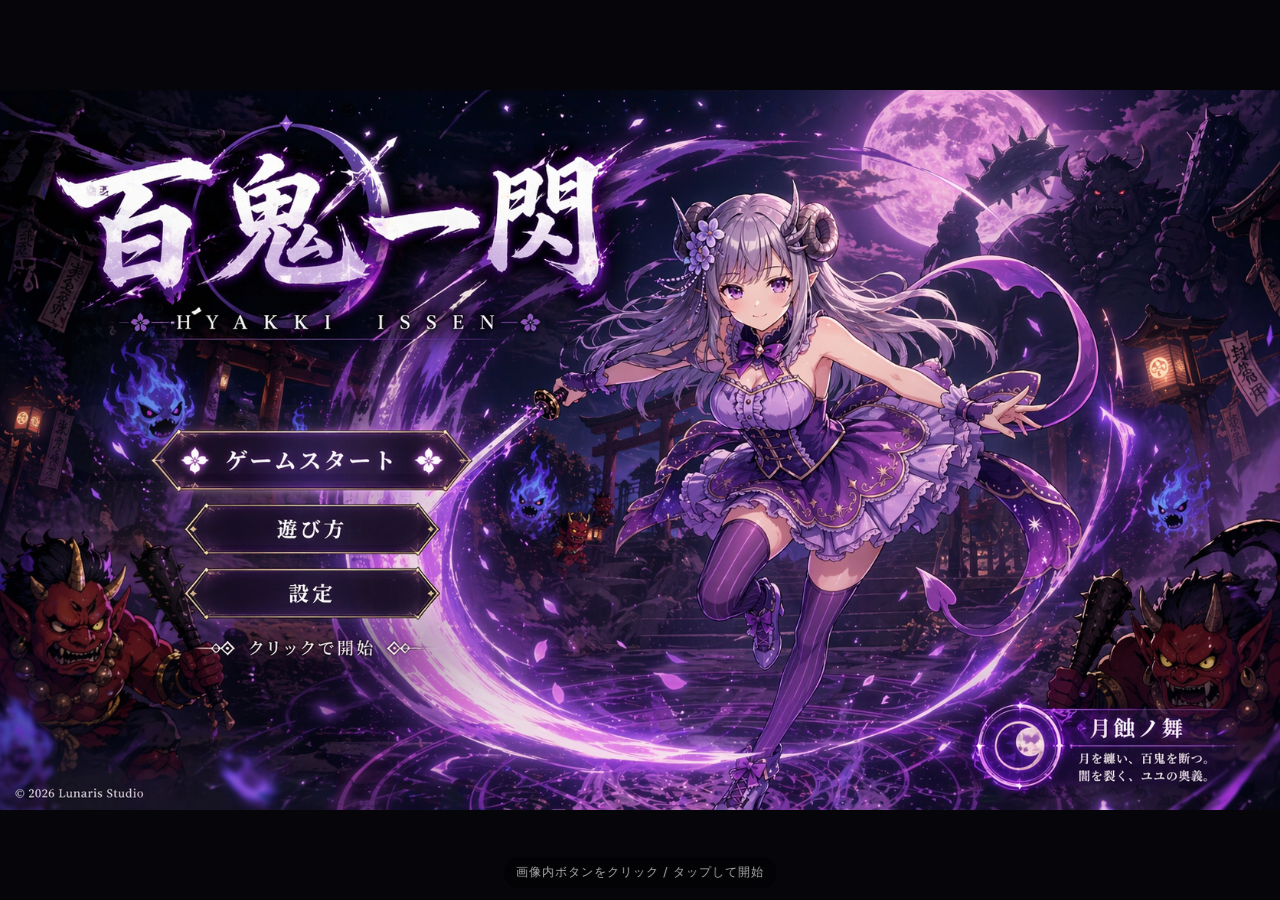
==== index.html @ 0e361dd6 "Add files via upload" ====
<!DOCTYPE html>
<html lang="ja">
<head>
  <meta charset="UTF-8" />
  <meta name="viewport" content="width=device-width, initial-scale=1.0, user-scalable=no" />
  <title>百鬼一閃</title>
  <link rel="stylesheet" href="style.css" />
</head>
<body>
  <main id="gameWrap">
    <canvas id="game"></canvas>

    <section id="ui">
      <div class="title">百鬼一閃</div>
      <div id="stats">SCORE 0</div>
    </section>

    <section id="titleScreen" class="menuScreen">
      <div class="titleStage">
        <div class="titleFrame">
          <img class="titleArt titleArtPc" src="assets/title_bg_pc.png" alt="" />
          <img class="titleArt titleArtSp" src="assets/title_bg_sp.png" alt="" />

          <button id="startBtn" class="artHotspot startSpot" aria-label="ゲームスタート"></button>
          <button id="howtoBtn" class="artHotspot howtoSpot" aria-label="遊び方"></button>
          <button id="settingsBtn" class="artHotspot settingsSpot" aria-label="設定"></button>
        </div>

        <div class="titleFooterHint">画像内ボタンをクリック / タップして開始</div>
      </div>
    </section>

    <section id="howtoScreen" class="menuScreen modalScreen hidden">
      <div class="modalCard">
        <div class="modalEyebrow">HOW TO PLAY</div>
        <h2>遊び方</h2>
        <div class="infoGrid">
          <div class="infoBlock">
            <div class="infoTitle">スマホ操作</div>
            <div class="infoText">
              左下スティック：移動<br>
              右下「一閃」：通常攻撃<br>
              右下「月蝕」：ゲージ100%で必殺技
            </div>
          </div>
          <div class="infoBlock">
            <div class="infoTitle">PC操作</div>
            <div class="infoText">
              WASD / 矢印キー：移動<br>
              Space：一閃<br>
              E：月蝕ノ舞
            </div>
          </div>
        </div>
        <p class="modalNote">敵を引きつけて、一気に斬るのがコツ。</p>
        <div class="modalActions">
          <button id="howtoBackBtn" class="primaryBtn smallBtn">タイトルに戻る</button>
        </div>
      </div>
    </section>

    <section id="settingsScreen" class="menuScreen modalScreen hidden">
      <div class="modalCard">
        <div class="modalEyebrow">SETTINGS</div>
        <h2>設定</h2>
        <p class="modalLead">敵の湧き方で難易度を変更できます。</p>

        <div class="difficultyGrid">
          <button class="difficultyBtn active" data-difficulty="easy">
            <span class="diffName">やさしい</span>
            <span class="diffDesc">敵の湧きがかなり少なめ</span>
          </button>
          <button class="difficultyBtn" data-difficulty="normal">
            <span class="diffName">ふつう</span>
            <span class="diffDesc">標準的なバランス</span>
          </button>
          <button class="difficultyBtn" data-difficulty="hard">
            <span class="diffName">むずかしい</span>
            <span class="diffDesc">敵が多めに湧く</span>
          </button>
          <button class="difficultyBtn" data-difficulty="chaos">
            <span class="diffName">百鬼</span>
            <span class="diffDesc">かなり激しく押し寄せる</span>
          </button>
        </div>

        <div class="modalActions">
          <button id="settingsBackBtn" class="primaryBtn smallBtn">タイトルに戻る</button>
        </div>
      </div>
    </section>

    <section id="resultScreen" class="menuScreen modalScreen hidden">
      <div class="modalCard resultCard">
        <div class="modalEyebrow">RESULT</div>
        <h2>討伐終了</h2>
        <div class="resultGrid">
          <div class="resultItem">
            <div class="resultLabel">SCORE</div>
            <div class="resultValue" id="resultScore">0</div>
          </div>
          <div class="resultItem">
            <div class="resultLabel">BEST COMBO</div>
            <div class="resultValue" id="resultCombo">0</div>
          </div>
          <div class="resultItem">
            <div class="resultLabel">DIFFICULTY</div>
            <div class="resultValue" id="resultDifficulty">ふつう</div>
          </div>
        </div>
        <div class="modalActions">
          <button id="retryBtn" class="primaryBtn smallBtn">再挑戦</button>
          <button id="resultTitleBtn" class="secondaryBtn smallBtn">タイトルに戻る</button>
        </div>
      </div>
    </section>

    <div id="stickBase" aria-hidden="true">
      <div id="stick"></div>
    </div>

    <button id="attackBtn">一閃</button>
    <button id="ultimateBtn">月蝕</button>

    <div id="cutinLayer" aria-hidden="true">
      <img id="cutinImage" src="assets/yuyu_cutin.png" alt="" />
      <div id="ultimateName">月蝕ノ舞</div>
    </div>
  </main>

  <script src="script.js"></script>
</body>
</html>
---- style.css ----
html,
body {
  margin: 0;
  padding: 0;
  overflow: hidden;
  background: #07070c;
  color: white;
  font-family: system-ui, -apple-system, BlinkMacSystemFont, "Segoe UI", sans-serif;
  touch-action: none;
  user-select: none;
}

#gameWrap {
  position: fixed;
  inset: 0;
  overflow: hidden;
  background: radial-gradient(circle at center, #191927 0%, #07070c 72%);
}

canvas {
  display: block;
  width: 100vw;
  height: 100vh;
}

#ui {
  position: fixed;
  top: 14px;
  left: 14px;
  z-index: 5;
  text-shadow: 0 2px 10px rgba(0, 0, 0, 0.75);
  pointer-events: none;
}

.title {
  font-size: 15px;
  font-weight: 900;
  letter-spacing: 0.08em;
  opacity: 0.92;
}

#stats {
  margin-top: 6px;
  font-size: 14px;
  line-height: 1.6;
  opacity: 0.9;
}

.menuScreen {
  position: fixed;
  inset: 0;
  z-index: 12;
}

.hidden {
  display: none !important;
}

/* ---------- Title ---------- */
#titleScreen {
  display: block;
  background: #05050a;
}

.titleStage {
  position: absolute;
  inset: 0;
  display: grid;
  place-items: center;
  background:
    radial-gradient(circle at center, rgba(110, 60, 180, 0.15), rgba(0,0,0,0) 45%),
    #05050a;
}

.titleFrame {
  position: relative;
  width: min(100vw, 177.7vh);
  aspect-ratio: 1672 / 941;
  overflow: hidden;
}

.titleArt {
  position: absolute;
  inset: 0;
  width: 100%;
  height: 100%;
  object-fit: contain;
}

.titleArtPc {
  display: block;
}

.titleArtSp {
  display: none;
}

.artHotspot {
  position: absolute;
  appearance: none;
  border: none;
  background: rgba(255, 255, 255, 0.02);
  border-radius: 999px;
  cursor: pointer;
  -webkit-tap-highlight-color: transparent;
  transition: background 0.18s ease, box-shadow 0.18s ease, transform 0.12s ease;
}

.artHotspot:hover {
  background: rgba(255, 255, 255, 0.06);
  box-shadow:
    0 0 0 1px rgba(255,255,255,0.14) inset,
    0 0 22px rgba(188, 115, 255, 0.20);
}

.artHotspot:active {
  transform: scale(0.985);
  background: rgba(255, 255, 255, 0.10);
}

.startSpot {
  left: 4.8%;
  top: 43.8%;
  width: 33.0%;
  height: 9.6%;
}

.howtoSpot {
  left: 5.4%;
  top: 54.3%;
  width: 27.8%;
  height: 8.9%;
}

.settingsSpot {
  left: 5.8%;
  top: 65.0%;
  width: 27.2%;
  height: 8.9%;
}

.titleFooterHint {
  position: absolute;
  left: 50%;
  bottom: 12px;
  transform: translateX(-50%);
  padding: 7px 12px;
  border-radius: 999px;
  background: rgba(0, 0, 0, 0.36);
  color: rgba(255,255,255,0.68);
  font-size: 12px;
  letter-spacing: 0.08em;
  backdrop-filter: blur(6px);
  pointer-events: none;
}

/* ---------- Modal screens ---------- */
/* ---------- Modal screens ---------- */
.modalScreen {
  display: grid;
  place-items: center;
  padding: 18px;
  background:
    radial-gradient(circle at center, rgba(80, 32, 130, 0.25), rgba(0, 0, 0, 0.72)),
    rgba(5, 5, 10, 0.72);
  backdrop-filter: blur(10px);
}

.modalCard {
  width: min(92vw, 740px);
  padding: clamp(20px, 3.2vw, 34px);
  border-radius: 28px;
  background:
    linear-gradient(180deg, rgba(20, 18, 33, 0.90), rgba(10, 10, 18, 0.95));
  border: 1px solid rgba(255, 255, 255, 0.10);
  box-shadow:
    0 24px 60px rgba(0, 0, 0, 0.42),
    0 0 36px rgba(140, 70, 220, 0.12);
}

.modalEyebrow {
  font-size: 12px;
  font-weight: 900;
  letter-spacing: 0.18em;
  color: rgba(212, 181, 255, 0.9);
}

.modalCard h2 {
  margin: 10px 0 0;
  font-size: clamp(34px, 6vw, 56px);
  letter-spacing: 0.08em;
}

.modalLead,
.modalNote {
  margin-top: 12px;
  font-size: 15px;
  line-height: 1.7;
  color: rgba(244, 240, 248, 0.85);
}

.infoGrid,
.resultGrid {
  margin-top: 18px;
  display: grid;
  gap: 14px;
}

.infoGrid {
  grid-template-columns: repeat(2, minmax(0, 1fr));
}

.infoBlock,
.resultItem {
  padding: 16px;
  border-radius: 18px;
  background: rgba(255, 255, 255, 0.05);
  border: 1px solid rgba(255, 255, 255, 0.08);
}

.infoTitle,
.resultLabel {
  font-size: 12px;
  font-weight: 900;
  letter-spacing: 0.14em;
  color: rgba(218, 193, 255, 0.94);
}

.infoText {
  margin-top: 8px;
  font-size: 14px;
  line-height: 1.8;
  color: rgba(245, 241, 250, 0.88);
}

.resultGrid {
  grid-template-columns: repeat(3, minmax(0, 1fr));
}

.resultValue {
  margin-top: 6px;
  font-size: clamp(24px, 4vw, 34px);
  font-weight: 1000;
}

.modalActions {
  margin-top: 22px;
  display: flex;
  gap: 12px;
  flex-wrap: wrap;
  justify-content: center;
}

.smallBtn {
  min-width: 200px;
}

.difficultyGrid {
  margin-top: 18px;
  display: grid;
  grid-template-columns: repeat(2, minmax(0, 1fr));
  gap: 12px;
}

.difficultyBtn {
  appearance: none;
  text-align: left;
  border: 1px solid rgba(255, 255, 255, 0.08);
  padding: 16px;
  border-radius: 18px;
  background: rgba(255, 255, 255, 0.05);
  color: white;
  cursor: pointer;
}

.difficultyBtn.active {
  border-color: rgba(203, 145, 255, 0.68);
  background:
    linear-gradient(180deg, rgba(112, 56, 171, 0.52), rgba(53, 29, 86, 0.42));
  box-shadow:
    0 0 0 1px rgba(203, 145, 255, 0.30) inset,
    0 8px 24px rgba(120, 46, 195, 0.24);
}

.diffName {
  display: block;
  font-size: 16px;
  font-weight: 900;
  letter-spacing: 0.08em;
}

.diffDesc {
  display: block;
  margin-top: 6px;
  font-size: 13px;
  line-height: 1.6;
  color: rgba(245, 241, 250, 0.80);
}

/* ---------- Controls ---------- */
#stickBase {
  position: fixed;
  left: 24px;
  bottom: 28px;
  width: 116px;
  height: 116px;
  border-radius: 50%;
  z-index: 7;
  border: 1px solid rgba(255, 255, 255, 0.18);
  background: rgba(255, 255, 255, 0.06);
  box-shadow: inset 0 0 24px rgba(255, 255, 255, 0.05);
}

#stick {
  position: absolute;
  left: 38px;
  top: 38px;
  width: 40px;
  height: 40px;
  border-radius: 50%;
  background: rgba(255, 255, 255, 0.35);
  box-shadow: 0 0 20px rgba(255, 255, 255, 0.18);
}

#attackBtn,
#ultimateBtn {
  position: fixed;
  z-index: 7;
  border-radius: 50%;
  border: 1px solid rgba(255, 255, 255, 0.22);
  color: white;
  font-weight: 900;
  letter-spacing: 0.08em;
  box-shadow: inset 0 0 28px rgba(255, 255, 255, 0.08);
}

#attackBtn {
  right: 24px;
  bottom: 34px;
  width: 104px;
  height: 104px;
  background: rgba(255, 255, 255, 0.1);
  font-size: 18px;
}

#ultimateBtn {
  right: 132px;
  bottom: 48px;
  width: 78px;
  height: 78px;
  background: rgba(130, 30, 190, 0.3);
  font-size: 14px;
  opacity: 0.55;
}

#ultimateBtn.ready {
  opacity: 1;
  background: rgba(170, 40, 255, 0.42);
  box-shadow:
    0 0 22px rgba(190, 70, 255, 0.55),
    inset 0 0 30px rgba(255, 255, 255, 0.13);
  animation: pulse 0.85s infinite alternate;
}

@keyframes pulse {
  from { transform: scale(1); }
  to { transform: scale(1.07); }
}

/* ---------- Cutin ---------- */
#cutinLayer {
  position: fixed;
  inset: 0;
  z-index: 20;
  display: none;
  place-items: center;
  background: rgba(0, 0, 0, 0.82);
  pointer-events: none;
}

#cutinLayer.show {
  display: grid;
  animation: cutinFlash 0.8s ease-out forwards;
}

#cutinImage {
  width: min(100vw, 980px);
  height: auto;
  filter: drop-shadow(0 0 28px rgba(190, 80, 255, 0.65));
  transform: skew(-4deg) scale(1.03);
}

#ultimateName {
  position: absolute;
  left: 24px;
  bottom: 18%;
  font-size: clamp(34px, 10vw, 80px);
  font-weight: 1000;
  letter-spacing: 0.12em;
  text-shadow:
    0 0 12px rgba(220, 120, 255, 0.9),
    0 4px 18px rgba(0, 0, 0, 0.85);
}

@keyframes cutinFlash {
  0% { opacity: 0; transform: translateX(-30px); }
  12% { opacity: 1; transform: translateX(0); }
  76% { opacity: 1; }
  100% { opacity: 0; }
}

@media (max-width: 800px) {
  .infoGrid,
  .difficultyGrid,
  .resultGrid {
    grid-template-columns: 1fr;
  }

  .modalActions {
    flex-direction: column;
    align-items: center;
  }

  .smallBtn {
    width: min(100%, 320px);
  }
}

@media (max-width: 680px) {
  .titleArtPc {
    display: none;
  }

  .titleArtSp {
    display: block;
  }

  .titleHero {
    bottom: 20px;
    width: min(92vw, 480px);
  }

  .titleHero h1 {
    font-size: clamp(42px, 15vw, 68px);
    letter-spacing: 0.10em;
  }

  .titleSub {
    font-size: 14px;
  }

  .titleButtons {
    gap: 10px;
  }

  .primaryBtn {
    min-height: 56px;
    font-size: 16px;
  }

  .secondaryBtn {
    min-height: 48px;
    font-size: 15px;
  }

  #ui {
    top: 12px;
    left: 12px;
  }

  #stats {
    font-size: 12px;
  }
}


@media (max-width: 680px) {
  .titleFrame {
    width: min(100vw, 177.7vh);
  }

  .titleArtPc {
    display: none;
  }

  .titleArtSp {
    display: block;
  }

  .titleFooterHint {
    bottom: 10px;
    font-size: 11px;
  }

  /* スマホ向けに少しだけ当たり判定を広げる */
  .startSpot {
    left: 4.4%;
    top: 43.8%;
    width: 34.5%;
    height: 10.2%;
  }

  .howtoSpot {
    left: 5.0%;
    top: 54.2%;
    width: 29.5%;
    height: 9.2%;
  }

  .settingsSpot {
    left: 5.5%;
    top: 64.9%;
    width: 29.0%;
    height: 9.2%;
  }
}
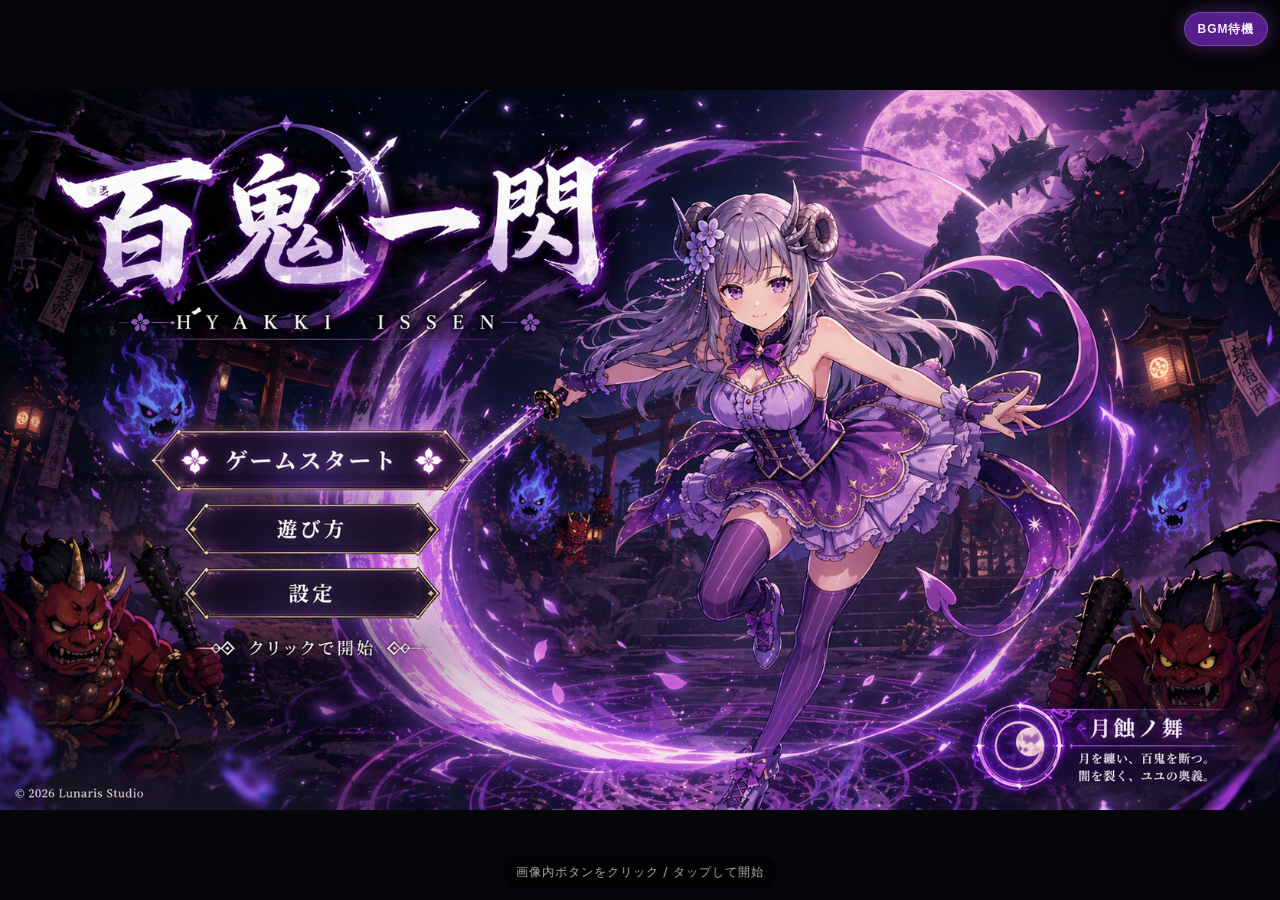
==== commit 6df46fb6: "Load mobile title stylesheet" ====
--- a/index.html
+++ b/index.html
@@ -5,6 +5,7 @@
   <meta name="viewport" content="width=device-width, initial-scale=1.0, user-scalable=no" />
   <title>百鬼一閃</title>
   <link rel="stylesheet" href="style.css" />
+  <link rel="stylesheet" href="mobile-title.css" />
 </head>
 <body>
   <main id="gameWrap">
@@ -129,5 +130,6 @@
   </main>
 
   <script src="script.js"></script>
+  <script src="bgm.js"></script>
 </body>
 </html>
--- a/style.css
+++ b/style.css
@@ -46,6 +46,34 @@
   opacity: 0.9;
 }
 
+#audioUnlockBtn {
+  position: fixed;
+  right: max(12px, env(safe-area-inset-right));
+  top: max(12px, env(safe-area-inset-top));
+  z-index: 30;
+  min-width: 84px;
+  height: 34px;
+  padding: 0 12px;
+  border-radius: 999px;
+  border: 1px solid rgba(255,255,255,0.18);
+  background: rgba(10,10,18,0.56);
+  color: rgba(255,255,255,0.92);
+  font-size: 12px;
+  font-weight: 900;
+  letter-spacing: 0.08em;
+  backdrop-filter: blur(8px);
+  box-shadow: 0 8px 20px rgba(0,0,0,0.24);
+}
+
+#audioUnlockBtn.is-on {
+  background: rgba(120, 42, 190, 0.72);
+  box-shadow: 0 0 18px rgba(190, 90, 255, 0.34);
+}
+
+#audioUnlockBtn.is-off {
+  opacity: 0.72;
+}
+
 .menuScreen {
   position: fixed;
   inset: 0;
@@ -142,7 +170,7 @@
 .titleFooterHint {
   position: absolute;
   left: 50%;
-  bottom: 12px;
+  bottom: max(12px, env(safe-area-inset-bottom));
   transform: translateX(-50%);
   padding: 7px 12px;
   border-radius: 999px;
@@ -155,7 +183,6 @@
 }
 
 /* ---------- Modal screens ---------- */
-/* ---------- Modal screens ---------- */
 .modalScreen {
   display: grid;
   place-items: center;
@@ -164,6 +191,8 @@
     radial-gradient(circle at center, rgba(80, 32, 130, 0.25), rgba(0, 0, 0, 0.72)),
     rgba(5, 5, 10, 0.72);
   backdrop-filter: blur(10px);
+  overflow-y: auto;
+  -webkit-overflow-scrolling: touch;
 }
 
 .modalCard {
@@ -426,73 +455,65 @@
   }
 }
 
-@media (max-width: 680px) {
-  .titleArtPc {
-    display: none;
-  }
-
-  .titleArtSp {
-    display: block;
-  }
-
-  .titleHero {
-    bottom: 20px;
-    width: min(92vw, 480px);
-  }
-
-  .titleHero h1 {
-    font-size: clamp(42px, 15vw, 68px);
-    letter-spacing: 0.10em;
-  }
-
-  .titleSub {
-    font-size: 14px;
-  }
-
-  .titleButtons {
-    gap: 10px;
-  }
-
-  .primaryBtn {
-    min-height: 56px;
-    font-size: 16px;
-  }
-
-  .secondaryBtn {
-    min-height: 48px;
+/* ---------- Smartphone portrait UI ---------- */
+@media (max-width: 680px) and (orientation: portrait) {
+  #audioUnlockBtn {
+    top: calc(env(safe-area-inset-top) + 92px);
+    right: 28px;
+    height: 48px;
+    min-width: 136px;
     font-size: 15px;
+    border-radius: 24px;
   }
 
   #ui {
-    top: 12px;
+    top: calc(env(safe-area-inset-top) + 52px);
     left: 12px;
   }
 
   #stats {
     font-size: 12px;
   }
-}
-
-
-@media (max-width: 680px) {
+
+  .titleStage {
+    display: block;
+    overflow-y: auto;
+    -webkit-overflow-scrolling: touch;
+    padding-top: calc(env(safe-area-inset-top) + 78px);
+    padding-bottom: calc(env(safe-area-inset-bottom) + 130px);
+  }
+
   .titleFrame {
-    width: min(100vw, 177.7vh);
+    width: 156vw;
+    max-width: none;
+    margin-left: 50%;
+    transform: translateX(-50%);
+    aspect-ratio: 1672 / 941;
   }
 
   .titleArtPc {
+    display: block;
+  }
+
+  .titleArtSp {
     display: none;
   }
 
-  .titleArtSp {
+  .titleFooterHint {
+    position: relative;
+    left: auto;
+    bottom: auto;
+    transform: none;
     display: block;
-  }
-
-  .titleFooterHint {
-    bottom: 10px;
-    font-size: 11px;
-  }
-
-  /* スマホ向けに少しだけ当たり判定を広げる */
+    width: fit-content;
+    max-width: 72vw;
+    margin: 28px auto 0;
+    white-space: normal;
+    text-align: center;
+    line-height: 1.55;
+    font-size: 13px;
+  }
+
   .startSpot {
     left: 4.4%;
     top: 43.8%;
@@ -513,4 +534,153 @@
     width: 29.0%;
     height: 9.2%;
   }
-}
+
+  .modalScreen {
+    display: block;
+    padding: calc(env(safe-area-inset-top) + 84px) 14px calc(env(safe-area-inset-bottom) + 128px);
+    overflow-y: auto;
+    min-height: 100dvh;
+    box-sizing: border-box;
+  }
+
+  .modalCard {
+    width: 100%;
+    box-sizing: border-box;
+    padding: 24px 18px 22px;
+    border-radius: 22px;
+  }
+
+  .modalCard h2 {
+    font-size: 40px;
+    line-height: 1.08;
+  }
+
+  .modalLead,
+  .modalNote {
+    font-size: 14px;
+    line-height: 1.6;
+  }
+
+  .infoGrid,
+  .difficultyGrid,
+  .resultGrid {
+    grid-template-columns: 1fr;
+    gap: 10px;
+    margin-top: 16px;
+  }
+
+  .infoBlock,
+  .resultItem,
+  .difficultyBtn {
+    padding: 13px 14px;
+    border-radius: 16px;
+  }
+
+  .infoText {
+    font-size: 14px;
+    line-height: 1.65;
+  }
+
+  .diffName {
+    font-size: 17px;
+  }
+
+  .diffDesc {
+    font-size: 12px;
+    line-height: 1.45;
+  }
+
+  .modalActions {
+    margin-top: 18px;
+    gap: 10px;
+  }
+
+  .primaryBtn,
+  .secondaryBtn,
+  .smallBtn {
+    width: min(100%, 300px);
+    min-width: 0;
+    min-height: 46px;
+    height: 46px;
+    font-size: 15px;
+    padding: 0 18px;
+  }
+
+  #stickBase {
+    left: 18px;
+    bottom: calc(env(safe-area-inset-bottom) + 24px);
+    width: 104px;
+    height: 104px;
+  }
+
+  #stick {
+    left: 34px;
+    top: 34px;
+    width: 36px;
+    height: 36px;
+  }
+
+  #attackBtn {
+    right: 18px;
+    bottom: calc(env(safe-area-inset-bottom) + 26px);
+    width: 92px;
+    height: 92px;
+    font-size: 16px;
+  }
+
+  #ultimateBtn {
+    right: 112px;
+    bottom: calc(env(safe-area-inset-bottom) + 42px);
+    width: 68px;
+    height: 68px;
+    font-size: 13px;
+  }
+}
+
+/* ---------- Smartphone landscape UI ---------- */
+@media (max-height: 520px) and (orientation: landscape) {
+  #audioUnlockBtn {
+    top: calc(env(safe-area-inset-top) + 10px);
+    right: calc(env(safe-area-inset-right) + 10px);
+    height: 32px;
+    min-width: 92px;
+    font-size: 12px;
+  }
+
+  .modalScreen {
+    display: block;
+    padding: calc(env(safe-area-inset-top) + 14px) 18px calc(env(safe-area-inset-bottom) + 24px);
+    overflow-y: auto;
+    box-sizing: border-box;
+  }
+
+  .modalCard {
+    width: min(92vw, 760px);
+    margin: 0 auto;
+    padding: 18px 22px;
+    border-radius: 22px;
+  }
+
+  .modalCard h2 {
+    font-size: 36px;
+  }
+
+  .infoGrid,
+  .resultGrid {
+    gap: 10px;
+  }
+
+  .infoBlock,
+  .resultItem,
+  .difficultyBtn {
+    padding: 12px 14px;
+  }
+
+  .primaryBtn,
+  .secondaryBtn,
+  .smallBtn {
+    min-height: 42px;
+    height: 42px;
+    font-size: 14px;
+  }
+}
--- a/mobile-title.css
+++ b/mobile-title.css
@@ -0,0 +1,150 @@
+/* Smartphone-specific title and modal overrides. */
+@media (max-width: 680px) and (orientation: portrait) {
+  /* Use the dedicated vertical title artwork on smartphones. */
+  .titleStage {
+    display: block !important;
+    overflow-y: auto !important;
+    -webkit-overflow-scrolling: touch;
+    padding: 0 0 calc(env(safe-area-inset-bottom) + 118px) !important;
+    background: #05050a !important;
+  }
+
+  .titleFrame {
+    position: relative !important;
+    width: 100vw !important;
+    max-width: none !important;
+    margin: 0 auto !important;
+    transform: none !important;
+    aspect-ratio: 941 / 1672 !important;
+    overflow: hidden !important;
+  }
+
+  .titleArtPc {
+    display: none !important;
+  }
+
+  .titleArtSp {
+    display: block !important;
+  }
+
+  .titleArt {
+    width: 100% !important;
+    height: 100% !important;
+    object-fit: cover !important;
+  }
+
+  .titleFooterHint {
+    display: none !important;
+  }
+
+  /* On mobile, use real visible buttons over the empty lower panel of the vertical artwork. */
+  .artHotspot {
+    display: flex !important;
+    align-items: center;
+    justify-content: center;
+    border-radius: 999px !important;
+    background:
+      linear-gradient(180deg, rgba(174, 84, 255, 0.94), rgba(92, 35, 150, 0.96)) !important;
+    border: 1px solid rgba(255, 255, 255, 0.26) !important;
+    box-shadow:
+      0 10px 26px rgba(111, 42, 180, 0.36),
+      inset 0 1px 0 rgba(255, 255, 255, 0.22) !important;
+    color: #fff !important;
+    font-size: clamp(15px, 4.2vw, 18px) !important;
+    font-weight: 900 !important;
+    letter-spacing: 0.10em !important;
+    opacity: 1 !important;
+  }
+
+  .artHotspot::before {
+    display: block;
+    text-shadow: 0 2px 10px rgba(0, 0, 0, 0.45);
+  }
+
+  .startSpot::before { content: "ゲームスタート"; }
+  .howtoSpot::before { content: "遊び方"; }
+  .settingsSpot::before { content: "設定"; }
+
+  .startSpot {
+    left: 12.5% !important;
+    top: 78.0% !important;
+    width: 75.0% !important;
+    height: 5.1% !important;
+  }
+
+  .howtoSpot {
+    left: 16.5% !important;
+    top: 85.2% !important;
+    width: 67.0% !important;
+    height: 4.7% !important;
+  }
+
+  .settingsSpot {
+    left: 16.5% !important;
+    top: 91.8% !important;
+    width: 67.0% !important;
+    height: 4.7% !important;
+  }
+
+  #audioUnlockBtn {
+    top: calc(env(safe-area-inset-top) + 12px) !important;
+    right: calc(env(safe-area-inset-right) + 12px) !important;
+    height: 40px !important;
+    min-width: 112px !important;
+    font-size: 13px !important;
+    z-index: 40 !important;
+  }
+
+  /* Modal screens need enough bottom space for Safari's toolbar. */
+  .modalScreen {
+    display: block !important;
+    min-height: 100dvh !important;
+    max-height: 100dvh !important;
+    overflow-y: auto !important;
+    box-sizing: border-box !important;
+    padding: calc(env(safe-area-inset-top) + 72px) 12px calc(env(safe-area-inset-bottom) + 150px) !important;
+  }
+
+  .modalCard {
+    width: 100% !important;
+    box-sizing: border-box !important;
+    padding: 22px 16px 20px !important;
+    border-radius: 22px !important;
+  }
+
+  .modalCard h2 {
+    font-size: clamp(34px, 10vw, 44px) !important;
+    line-height: 1.08 !important;
+  }
+
+  .infoGrid,
+  .difficultyGrid,
+  .resultGrid {
+    grid-template-columns: 1fr !important;
+    gap: 10px !important;
+  }
+
+  .infoBlock,
+  .resultItem,
+  .difficultyBtn {
+    padding: 13px 14px !important;
+    border-radius: 16px !important;
+  }
+
+  .modalActions {
+    margin-top: 16px !important;
+    padding-bottom: 12px !important;
+    gap: 10px !important;
+  }
+
+  .primaryBtn,
+  .secondaryBtn,
+  .smallBtn {
+    width: min(100%, 300px) !important;
+    min-width: 0 !important;
+    min-height: 46px !important;
+    height: 46px !important;
+    padding: 0 16px !important;
+    font-size: 15px !important;
+  }
+}
